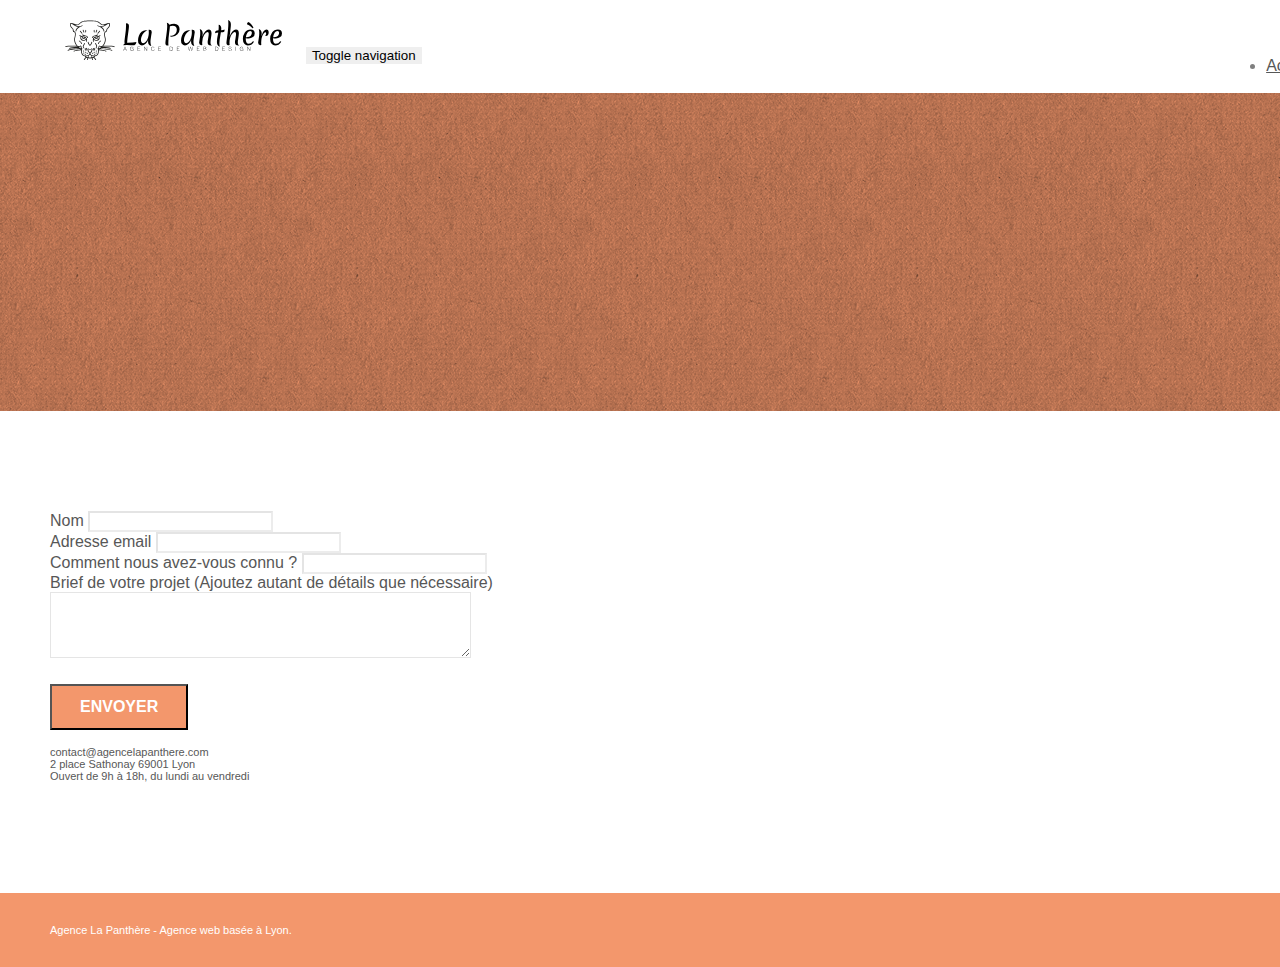
==== page2.html @ 0d0522bb "Add files via upload" ====
<!doctype html>
<html lang="Default">
<head>
    <meta charset="utf-8">
    <meta name="keywords" content="">
    <meta name="description" content="">
    <meta name="viewport" content="width=device-width, initial-scale=1.0, viewport-fit=cover">
    <link rel="shortcut icon" type="image/png" href="favicon.jpg">
    
	<link rel="stylesheet" type="text/css" href="./css/bootstrap.min.css">
	<link rel="stylesheet" type="text/css" href="style.css">
	<link rel="stylesheet" type="text/css" href="./css/font-awesome.min.css">
	<link rel="stylesheet" type="text/css" href="./css/et-line.min.css">
	
    
	<script src="./js/jquery-2.1.0.min.js"></script>
	<script src="./js/bootstrap.min.js"></script>
	<script src="./js/blocs.min.js"></script>
	<script src="./js/jqBootstrapValidation.js"></script>
	<script src="./js/formHandler.js"></script>
    <title>page2</title>

    
<!-- Analytics -->
 
<!-- Analytics END -->
    
</head>
<body>
<!-- Principal conteneur -->
<div class="page-container">
    
<!-- bloc-0 -->
<div class="bloc bgc-white l-bloc " id="bloc-0">
	<div class="container bloc-sm">
		<nav class="navbar row">
			<div class="navbar-header">
				<a class="navbar-brand" href="index.html"><img src="img/agence-la-panthere-monochrome.svg" alt="atlanta web design logo" height="40" /></a>
				<button id="nav-toggle" type="button" class="ui-navbar-toggle navbar-toggle" data-toggle="collapse" data-target=".navbar-1">
					<span class="sr-only">Toggle navigation</span><span class="icon-bar"></span><span class="icon-bar"></span><span class="icon-bar"></span>
				</button>
			</div>
			<div class="collapse navbar-collapse navbar-1 special-dropdown-nav">
				<ul class="site-navigation nav navbar-nav">
					<li>
						<a href="index.html">Accueil</a>
					</li>
					<li>
					</li>
					<li>
						<a href="page2.html">page2 &gt;</a>
					</li>
				</ul>
			</div>
		</nav>
	</div>
</div>
<!-- bloc-0 END -->

<!-- bloc-6 -->
<div class="bloc bg-dots-bg bg-repeat bgc-atomic-tangerine d-bloc bloc-bg-texture texture-paper" id="bloc-6">
	<div class="container bloc-lg">
		<div class="row">
			<div class="col-sm-12">
				<h1 class="text-center hero-bloc-text tc-white">
					Parlons web design !
				</h1>
				<p class="text-center mg-lg tc-white tight-width-whitespace">
					Nous sommes ravis que vous souhaitiez collaborer avec notre agence.<br>
					Parlez-nous de votre projet en complétant le formulaire ci-dessous.
				</p>
			</div>
		</div>
	</div>
</div>
<!-- bloc-6 END -->

<!-- bloc-7 -->
<div class="bloc bgc-white l-bloc" id="bloc-7">
	<div class="container bloc-lg">
		<div class="row">
			<div class="col-sm-6">
				<form id="form_1" novalidate success-msg="Your message has been sent." fail-msg="Sorry it seems that our mail server is not responding, Sorry for the inconvenience!">
					<div class="form-group">
						<label>
							Nom
						</label>
						<input id="name" class="form-control" required />
					</div>
					<div class="form-group">
						<label>
							Adresse email
						</label>
						<input id="email" class="form-control" type="email" required />
					</div>
					<div class="form-group">
						<label>
							Comment nous avez-vous connu ?
						</label>
						<input class="form-control" type="email" required id="input_504" />
					</div>
					<div class="form-group">
						<label>
							Brief de votre projet (Ajoutez autant de détails que nécessaire)<br>
						</label><textarea id="message" class="form-control" rows="4" cols="50" required></textarea>
					</div> 
					<button class="bloc-button btn btn-lg btn-block cta-hero btn-atomic-tangerine" type="submit">
						Envoyer
					</button>
				</form>
			</div>
			<div class="col-sm-6">
				<p>
					contact@agencelapanthere.com<br>2 place Sathonay 69001 Lyon<br>Ouvert de 9h à 18h, du lundi au vendredi<br>
				</p>
			</div>
		</div>
	</div>
</div>
<!-- bloc-7 END -->

<!-- ScrollToTop Button -->
<a class="bloc-button btn btn-d scrollToTop" onclick="scrollToTarget('1')"><span class="fa fa-chevron-up"></span></a>
<!-- ScrollToTop Button END-->


<!-- Footer - bloc-8 -->
<div class="bloc bgc-atomic-tangerine d-bloc" id="bloc-8">
	<div class="container bloc-sm">
		<div class="row">
			<div class="col-sm-12">
				<p class="text-center white">
					Agence La Panthère - Agence web basée à Lyon.<br>
				</p>
				<div class="row row-no-gutters social">
					<div class="col-sm-3">
						<div class="text-center">
							<a class="social" href="index.html"><span class="fa fa-twitter icon-md"></span></a>
						</div>
					</div>
					<div class="col-sm-3">
						<div class="text-center">
							<a class="social" href="index.html"><span class="fa fa-facebook icon-md"></span></a>
						</div>
					</div>
					<div class="col-sm-3">
						<div class="text-center">
							<a class="social" href="index.html"><span class="fa fa-dribbble icon-md"></span></a>
						</div>
					</div>
					<div class="col-sm-3">
						<div class="text-center">
							<a class="social" href="index.html"><span class="fa fa-instagram icon-md"></span></a>
						</div>
					</div>
				</div>
			</div>
		</div>
	</div>
</div>
<!-- Footer - bloc-8 END -->

</div>
<!-- Principal conteneur END -->
    

</body>
</html>
---- style.css ----
body {
    margin: 0;
    padding: 0;
    background: #FFF;
    overflow-x: hidden;
    -webkit-font-smoothing: antialiased;
    -moz-osx-font-smoothing: grayscale;
}

a,
button {
    transition: all .3s ease-in-out;
    outline: none!important;
}

a:hover {
    text-decoration: none;
    cursor: pointer;
}

#page-loading-blocs-notifaction {
    position: fixed;
    top: 0;
    bottom: 0;
    width: 100%;
    z-index: 100000;
    background: #FFFFFF url("img/pageload-spinner.gif") no-repeat center center;
}

.bloc {
    width: 100%;
    clear: both;
    background: 50% 50% no-repeat;
    padding: 0 50px;
    -webkit-background-size: cover;
    -moz-background-size: cover;
    -o-background-size: cover;
    background-size: cover;
    position: relative;
}

.bloc .container {
    padding-left: 0;
    padding-right: 0;
}

.bloc-lg {
    padding: 100px 50px;
}

.bloc-md {
    padding: 50px;
}

.bloc-sm {
    padding: 20px 50px;
}

.bg-center,
.bg-l-edge,
.bg-r-edge,
.bg-t-edge,
.bg-b-edge,
.bg-tl-edge,
.bg-bl-edge,
.bg-tr-edge,
.bg-br-edge,
.bg-repeat {
    -webkit-background-size: auto!important;
    -moz-background-size: auto!important;
    -o-background-size: auto!important;
    background-size: auto!important;
}

.bg-repeat {
    background: repeat;
}

.bg-t-edge {
    background: top no-repeat;
}

.bloc-bg-texture::before {
    content: "";
    background-size: 2px 2px;
    position: absolute;
    top: 0;
    bottom: 0;
    left: 0;
    right: 0;
}

.texture-paper::before {
    background: url("img/texture-paper.png");
    background-size: 280px 280px;
}

.b-parallax {
    background-attachment: fixed;
}

.d-bloc {
    color: rgba(255, 255, 255, .7);
}

.d-bloc button:hover {
    color: rgba(255, 255, 255, .9);
}

.d-bloc .icon-round,
.d-bloc .icon-square,
.d-bloc .icon-rounded,
.d-bloc .icon-semi-rounded-a,
.d-bloc .icon-semi-rounded-b {
    border-color: rgba(255, 255, 255, .9);
}

.d-bloc .divider-h span {
    border-color: rgba(255, 255, 255, .2);
}

.d-bloc .a-btn,
.d-bloc .navbar a,
.d-bloc .navbar-brand,
.d-bloc a .icon-sm,
.d-bloc a .icon-md,
.d-bloc a .icon-lg,
.d-bloc a .icon-xl,
.d-bloc h1 a,
.d-bloc h2 a,
.d-bloc h3 a,
.d-bloc h4 a,
.d-bloc h5 a,
.d-bloc h6 a,
.d-bloc p a {
    color: rgba(255, 255, 255, .6);
}

.d-bloc .a-btn:hover,
.d-bloc .navbar a:hover,
.d-bloc .navbar-brand:hover,
.d-bloc a:hover .icon-sm,
.d-bloc a:hover .icon-md,
.d-bloc a:hover .icon-lg,
.d-bloc a:hover .icon-xl,
.d-bloc h1 a:hover,
.d-bloc h2 a:hover,
.d-bloc h3 a:hover,
.d-bloc h4 a:hover,
.d-bloc h5 a:hover,
.d-bloc h6 a:hover,
.d-bloc p a:hover {
    color: rgba(255, 255, 255, 1);
}

.d-bloc .navbar-toggle .icon-bar {
    background: rgba(255, 255, 255, 1);
}

.d-bloc .btn-wire,
.d-bloc .btn-wire:hover {
    color: rgba(255, 255, 255, 1);
    border-color: rgba(255, 255, 255, 1);
}

.d-bloc .panel {
    color: rgba(0, 0, 0, .5);
}

.d-bloc .panel button:hover {
    color: rgba(0, 0, 0, .7);
}

.d-bloc .panel icon {
    border-color: rgba(0, 0, 0, .7);
}

.d-bloc .panel .divider-h span {
    border-color: rgba(0, 0, 0, .1);
}

.d-bloc .panel .a-btn {
    color: rgba(0, 0, 0, .6);
}

.d-bloc .panel .a-btn:hover {
    color: rgba(0, 0, 0, 1);
}

.d-bloc .panel .btn-wire,
.d-bloc .panel .btn-wire:hover {
    color: rgba(0, 0, 0, .7);
    border-color: rgba(0, 0, 0, .3);
}

.d-bloc .panel,
.l-bloc {
    color: rgba(0, 0, 0, .5);
}

.d-bloc .panel button:hover,
.l-bloc button:hover {
    color: rgba(0, 0, 0, .7);
}

.l-bloc .icon-round,
.l-bloc .icon-square,
.l-bloc .icon-rounded,
.l-bloc .icon-semi-rounded-a,
.l-bloc .icon-semi-rounded-b {
    border-color: rgba(0, 0, 0, .7);
}

.d-bloc .panel .divider-h span,
.l-bloc .divider-h span {
    border-color: rgba(0, 0, 0, .1);
}

.d-bloc .panel .a-btn,
.l-bloc .a-btn,
.l-bloc .navbar a,
.l-bloc .navbar-brand,
.l-bloc a .icon-sm,
.l-bloc a .icon-md,
.l-bloc a .icon-lg,
.l-bloc a .icon-xl,
.l-bloc h1 a,
.l-bloc h2 a,
.l-bloc h3 a,
.l-bloc h4 a,
.l-bloc h5 a,
.l-bloc h6 a,
.l-bloc p a {
    color: rgba(0, 0, 0, .6);
}

.d-bloc .panel .a-btn:hover,
.l-bloc .a-btn:hover,
.l-bloc .navbar a:hover,
.l-bloc .navbar-brand:hover,
.l-bloc a:hover .icon-sm,
.l-bloc a:hover .icon-md,
.l-bloc a:hover .icon-lg,
.l-bloc a:hover .icon-xl,
.l-bloc h1 a:hover,
.l-bloc h2 a:hover,
.l-bloc h3 a:hover,
.l-bloc h4 a:hover,
.l-bloc h5 a:hover,
.l-bloc h6 a:hover,
.l-bloc p a:hover {
    color: rgba(0, 0, 0, 1);
}

.l-bloc .navbar-toggle .icon-bar {
    color: rgba(0, 0, 0, .6);
}

.d-bloc .panel .btn-wire,
.d-bloc .panel .btn-wire:hover,
.l-bloc .btn-wire,
.l-bloc .btn-wire:hover {
    color: rgba(0, 0, 0, .7);
    border-color: rgba(0, 0, 0, .3);
}

.voffset {
    margin-top: 30px;
}

.voffset-lg {
    margin-top: 80px;
}

.row-no-gutters {
    margin-right: 0;
    margin-left: 0;
}

.row.row-no-gutters > [class^="col-"],
.row.row-no-gutters > [class*=" col-"] {
    padding-right: 0;
    padding-left: 0;
}

#bloc-1-hero h1 {
    font-size: 32px;
}

.navbar {
    margin-bottom: 0;
    z-index: 1;
}

.navbar-brand {
    height: auto;
    padding: 3px 15px;
    font-size: 25px;
    font-weight: normal;
    font-weight: 600;
    line-height: 44px;
}

.navbar-brand img {
    max-height: 200px;
    margin: 0 5px 0 0;
    display: inline;
}

.navbar-brand img[src$=svg] {
    min-width: 100px;
}

.nav-center .navbar-brand img {
    margin: 0;
}

.navbar .nav {
    padding-top: 2px;
    margin-right: -16px;
    float: right;
    z-index: 1;
}

.nav > li {
    float: left;
    margin-top: 4px;
    font-size: 16px;
}

.navbar-nav .open .dropdown-menu > li > a {
    text-align: inherit;
}

.nav > li a:hover,
.nav > li a:focus {
    background: transparent;
}

.navbar-toggle {
    margin: 10px 10px 0 0;
    border: 0px;
}

.navbar-toggle:hover {
    background: transparent!important;
}

.navbar-toggle .icon-bar {
    background-color: rgba(0, 0, 0, .5);
    width: 26px;
}

.nav-invert .navbar .nav {
    float: left;
}

.nav-invert .navbar-header,
.nav-invert .navbar-brand {
    float: right;
    position: relative;
    z-index: 2;
}

@media (min-width: 768px) {
    .site-navigation {
        position: absolute;
        top: 50%;
        right: 20px;
        transform: translate(0, -50%);
        -webkit-transform: translateY(-50%);
    }
    .nav > li .dropdown-menu a,
    .nav > li .dropdown-menu a:hover {
        color: #484848;
    }
    .nav-invert .site-navigation {
        left: 0;
        right: 0;
    }
    .nav-center {
        text-align: center;
    }
    .nav-center .navbar-header {
        width: 100%;
    }
    .nav-center .navbar-header,
    .nav-center .navbar-brand,
    .nav-center .nav > li {
        float: none;
        display: inline-block;
    }
    .nav-center .site-navigation {
        position: relative;
        width: 100%;
        right: 0;
        margin-right: 0px;
        margin-top: 20px;
    }
    .nav-center.mini-nav .navbar-toggle {
        float: none;
        margin: 10px auto 0;
    }
}

.nav > li > .dropdown a {
    background: none!important;
    display: block;
    padding: 14px 15px;
}

nav .caret {
    margin: 0 5px;
}

.dropdown-menu .dropdown-menu {
    top: -8px;
    left: 100%;
}

.dropdown-menu .dropmenu-flow-right {
    top: 100%;
    left: 0;
    margin-left: -1px;
    border-top-left-radius: 0;
    border-top-right-radius: 0;
}

.dropdown-menu .dropdown span {
    border: 4px solid black;
    border-top-color: transparent;
    border-right-color: transparent;
    border-bottom-color: transparent;
    margin: 6px -5px 0 0!important;
    float: right;
}

.mg-md {
    margin-top: 10px;
    margin-bottom: 20px;
}

.mg-lg {
    margin-top: 10px;
    margin-bottom: 40px;
}

.btn {
    margin: 0 5px 5px 0;
}

.btn.pull-right {
    margin: 0 0 5px 5px;
}

.btn-d,
.btn-d:hover,
.btn-d:focus {
    color: #FFF;
    background: rgba(0, 0, 0, .3);
}

button {
    outline: none!important;
}

.btn-rd {
    border-radius: 40px;
}

.btn-clean {
    border: 1px solid rgba(0, 0, 0, .08);
    border-bottom-color: rgba(0, 0, 0, .1);
    text-shadow: 0 1px 0 rgba(0, 0, 1, .1);
    box-shadow: 0 1px 3px rgba(0, 0, 1, .25), inset 0 1px 0 0 rgba(255, 255, 255, .15);
}

.icon-md {
    font-size: 30px!important;
}

.icon-lg {
    font-size: 60px!important;
}

.sm-shadow {
    text-shadow: 0 1px 2px rgba(0, 0, 0, .3);
}

.panel-sq,
.panel-sq .panel-heading,
.panel-sq .panel-footer {
    border-radius: 0;
}

.panel-rd {
    border-radius: 30px;
}

.panel-rd .panel-heading {
    border-radius: 29px 29px 0 0;
}

.panel-rd .panel-footer {
    border-radius: 0 0 29px 29px;
}

.form-control {
    border-color: rgba(0, 0, 0, .1);
    box-shadow: none;
}

.scrollToTop {
    width: 40px;
    height: 40px;
    position: fixed;
    bottom: 20px;
    right: 20px;
    opacity: 0;
    z-index: 500;
    transition: all .3s ease-in-out;
}

.scrollToTop span {
    margin-top: 6px;
}

.showScrollTop {
    font-size: 14px;
    opacity: 1;
}

a[data-lightbox] {
    position: relative;
    display: block;
    text-align: center;
}

a[data-lightbox]:hover::before {
    content: "+";
    font-family: "HelveticaNeue-Light", "Helvetica Neue Light", "Helvetica Neue", Helvetica, Arial;
    font-size: 32px;
    width: 50px;
    height: 50px;
    margin-left: -25px;
    border-radius: 50%;
    background: rgba(0, 0, 0, .6);
    color: #FFF;
    font-weight: 100;
    z-index: 1;
    position: absolute;
    top: 50%;
    transform: translateY(-50%);
    -webkit-transform: translateY(-50%);
}

a[data-lightbox]:hover img {
    opacity: 0.6;
    -webkit-animation-fill-mode: none;
    animation-fill-mode: none;
}

#lightbox-modal {
    display: flex;
    align-items: center;
}

#lightbox-modal .modal-dialog {
    width: 90%;
    max-width: 900px;
    margin: 0 auto 0;
}

#lightbox-modal .modal-dialog img {
    max-height: 90vh;
    margin: 0 auto;
}

.lightbox-caption {
    padding: 20px;
    color: #FFF;
    background: rgba(0, 0, 0, .5);
    position: absolute;
    left: 15px;
    right: 15px;
    bottom: 5px;
}

.close-lightbox {
    color: #FFF;
    font-size: 30px;
    position: absolute;
    top: 20px;
    right: 20px;
    z-index: 20;
    background: rgba(0, 0, 0, .5);
    border: none;
    line-height: 30px;
    padding: 0 9px 5px;
    opacity: 0.3;
}

.close-lightbox:hover,
.next-lightbox:hover,
.prev-lightbox:hover {
    opacity: 1.0;
    color: #FFF;
}

.next-lightbox,
.prev-lightbox {
    font-size: 20px;
    color: rgba(255, 255, 255, .9);
    background: rgba(0, 0, 0, .5);
    transition: all .2s ease-in-out;
    position: absolute;
    top: 45%;
    z-index: 1;
    opacity: 0.4;
}

.next-lightbox {
    padding: 6px 8px 1px 13px;
    right: 25px;
}

.prev-lightbox {
    padding: 6px 13px 1px 10px;
    left: 25px;
}

.snapshot-lb .modal-body {
    padding-bottom: 45px;
}

.snapshot-lb .lightbox-caption {
    padding: 0;
    color: rgba(0, 0, 0, .5);
    background: none;
}

h1,
h2,
h3,
h4,
h5,
h6,
p,
label,
.btn,
a {
    font-family: "helvetica";
    font-weight: 400;
    color: #575757!important;
}

.container {
    max-width: 1000px;
}

.hero-bloc-text {
    font-size: 38px;
}

.hero-bloc-text-sub {
    font-size: 36px;
}

.statement-bloc-text {
    line-height: 26px;
    font-style: italic;
    font-size: 20px;
    text-align: center;
    font-weight: lighter;
    max-width: 520px;
    margin: auto auto auto auto;
}

p {
    font-size: 11px;
}

.tight-width-whitespace {
    max-width: 600px;
    margin: auto auto auto auto;
}

.h1 {
    font-size: 20px;
    font-family: "Open Sans";
}

.cta-hero {
    margin-top: 22px;
    color: #FFFFFF!important;
    text-transform: uppercase;
    padding: 12px 28px 12px 28px;
    font-size: 16px;
    font-weight: 700;
}

.social {
    max-width: 400px;
    margin: auto auto auto auto;
}

h2 {
    font-size: 22px;
    line-height: 1.4em;
}

h3 {
    font-size: 15px;
    text-transform: uppercase;
    font-weight: 700;
    color: #333333!important;
}

.med-width-whitespace {
    max-width: 800px;
    margin: auto auto auto auto;
    box-shadow: 0px 0px 0px #000000;
}

h1 {
    color: #333333!important;
}

h4 {
    color: #333333!important;
}

.icons {
    margin-bottom: 14px;
    margin-top: 24px;
}

.white {
    color: #FFFFFF!important;
}

.portfolio-thumb {
    margin-bottom: 24px;
}

.portfolio-row {
    margin-bottom: 44px;
    margin-top: 50px;
}

.avatar {
    box-shadow: 0px 4px 9px rgba(0, 0, 0, 0.3);
}

.black-background {
    background-color: rgba(165, 147, 99, 0.7);
    padding: 40px 40px 40px 40px;
}

.bold-link {
    font-weight: 900;
    text-decoration: underline!important;
}

.bgc-white {
    background-color: #FFFFFF;
}

.bgc-dark-slate-blue {
    background-color: #364577;
}

.bgc-atomic-tangerine {
    background-color: #F3976C;
}

.tc-white {
    color: #F3976C!important;
}

.btn-atomic-tangerine {
    background: #F3976C;
    color: #FFFFFF!important;
}

.btn-atomic-tangerine:hover {
    background: #c27956!important;
    color: #FFFFFF!important;
}

.ltc-white {
    color: #FFFFFF!important;
}

.ltc-white:hover {
    color: #cccccc!important;
}

.ltc-atomic-tangerine {
    color: #F3976C!important;
}

.ltc-atomic-tangerine:hover {
    color: #c27956!important;
}

.icon-dark-slate-blue {
    color: #364577!important;
    border-color: #364577!important;
}

.bg-dots-bg {
    background-image: url("img/dots-bg.png");
}

.bg-lines-h2-bg {
    background-image: url("img/lines-h2-bg.png");
}

.bg-banniere {
    background-image: url("img/agence-la-panthere.jpg");
}

.bg-presentation {
    background-image: url("img/image-de-presentation.bmp");
}

@media (max-width: 1024px) {
    .bloc {
        padding-left: 20px;
        padding-right: 20px;
    }
    .bloc.full-width-bloc,
    .bloc-tile-2.full-width-bloc .container,
    .bloc-tile-3.full-width-bloc .container,
    .bloc-tile-4.full-width-bloc .container {
        padding-left: 0;
        padding-right: 0;
    }
}

@media (max-width: 992px) and (min-width: 768px) {
    .navbar .nav {
        max-width: 80%
    }
    .nav-center.navbar .nav {
        max-width: 100%
    }
}

@media only screen and (min-device-width: 768px) and (max-device-width: 1024px) and (orientation: landscape) {
    .b-parallax {
        background-attachment: scroll;
    }
}

@media only screen and (min-device-width: 1024px) and (max-device-width: 1366px) and (-webkit-min-device-pixel-ratio: 1.5) {
    .b-parallax {
        background-attachment: scroll;
    }
}

@media (max-width: 991px) {
    .container {
        width: 100%;
    }
    .b-parallax {
        background-attachment: scroll;
    }
    .page-container,
    #hero-bloc {
        overflow-x: hidden;
        position: relative;
    }
    .bloc {
        padding-left: constant(safe-area-inset-left);
        padding-right: constant(safe-area-inset-right);
    }
    .bloc-group,
    .bloc-group .bloc {
        display: block;
        width: 100%;
    }
    .bloc-fill-screen .fill-bloc-top-edge,
    .bloc-fill-screen .fill-bloc-bottom-edge {
        padding: 0 20px;
        padding-left: constant(safe-area-inset-left);
        padding-right: constant(safe-area-inset-right);
    }
}

@media (max-width: 767px) {
    .page-container {
        overflow-x: hidden;
        position: relative;
    }
    h1,
    h2,
    h3,
    h4,
    h5,
    h6,
    p,
    #disqus_thread {
        padding-left: 10px!important;
        padding-right: 10px!important;
    }
    .b-parallax {
        background-attachment: scroll;
    }
    .navbar .nav {
        padding-top: 0;
        border-top: 1px solid rgba(0, 0, 0, .2);
        float: none!important;
    }
    .navbar.row {
        margin-left: 0;
        margin-right: 0;
    }
    .site-navigation {
        position: inherit;
        transform: none;
        -webkit-transform: none;
        -ms-transform: none;
    }
    .nav > li {
        margin-top: 0;
        border-bottom: 1px solid rgba(0, 0, 0, .1);
        background: rgba(0, 0, 0, .05);
        text-align: left;
        padding-left: 15px;
        width: 100%;
    }
    .nav > li:hover {
        background: rgba(0, 0, 0, .08);
    }
    .dropdown .dropdown a .caret {
        float: none;
        margin: 5px 0 0 10px!important;
        border: 4px solid black;
        border-bottom-color: transparent;
        border-right-color: transparent;
        border-left-color: transparent;
    }
    #hero-bloc .navbar .nav {
        background: rgba(0, 0, 0, .8);
    }
    #hero-bloc .navbar .nav a {
        color: rgba(255, 255, 255, .6);
    }
    .hero {
        padding: 50px 0;
    }
    .hero-nav {
        left: -1px;
        right: -1px;
    }
    .navbar-collapse {
        padding: 0;
        overflow-x: hidden;
        -webkit-box-shadow: none;
        box-shadow: none;
    }
    .navbar-brand img {
        max-height: 40px;
        width: auto;
    }
    .nav-invert .navbar-header {
        float: none;
        width: 100%;
    }
    .nav-invert .navbar-toggle {
        float: left;
        margin-left: 10px;
    }
    .bloc {
        padding-left: 0;
        padding-right: 0;
    }
    .bloc-xxl,
    .bloc-xl,
    .bloc-lg {
        padding: 40px 0;
    }
    .bloc-sm,
    .bloc-md {
        padding-left: 0;
        padding-right: 0;
    }
    .bloc-tile-2 .container,
    .bloc-tile-3 .container,
    .bloc-tile-4 .container,
    .bloc-fill-screen .fill-bloc-top-edge,
    .bloc-fill-screen .fill-bloc-bottom-edge {
        padding-left: 0;
        padding-right: 0;
    }
    .a-block {
        padding: 0 10px;
    }
    .btn-dwn {
        display: none;
    }
    .voffset {
        margin-top: 5px;
    }
    .voffset-md {
        margin-top: 20px;
    }
    .voffset-lg {
        margin-top: 30px;
    }
    form {
        padding: 5px;
    }
    .close-lightbox {
        display: inline-block;
    }
    .blocsapp-device-iphone5 {
        background-size: 216px 425px;
        padding-top: 60px;
        width: 216px;
        height: 425px;
    }
    .blocsapp-device-iphone5 img {
        width: 180px;
        height: 320px;
    }
}

@media (max-width: 400px) {
    .bloc {
        padding-left: 0;
        padding-right: 0;
    }
}

@media (max-width: 767px) {
    .bloc-mob-center-text {
        text-align: center;
    }
}
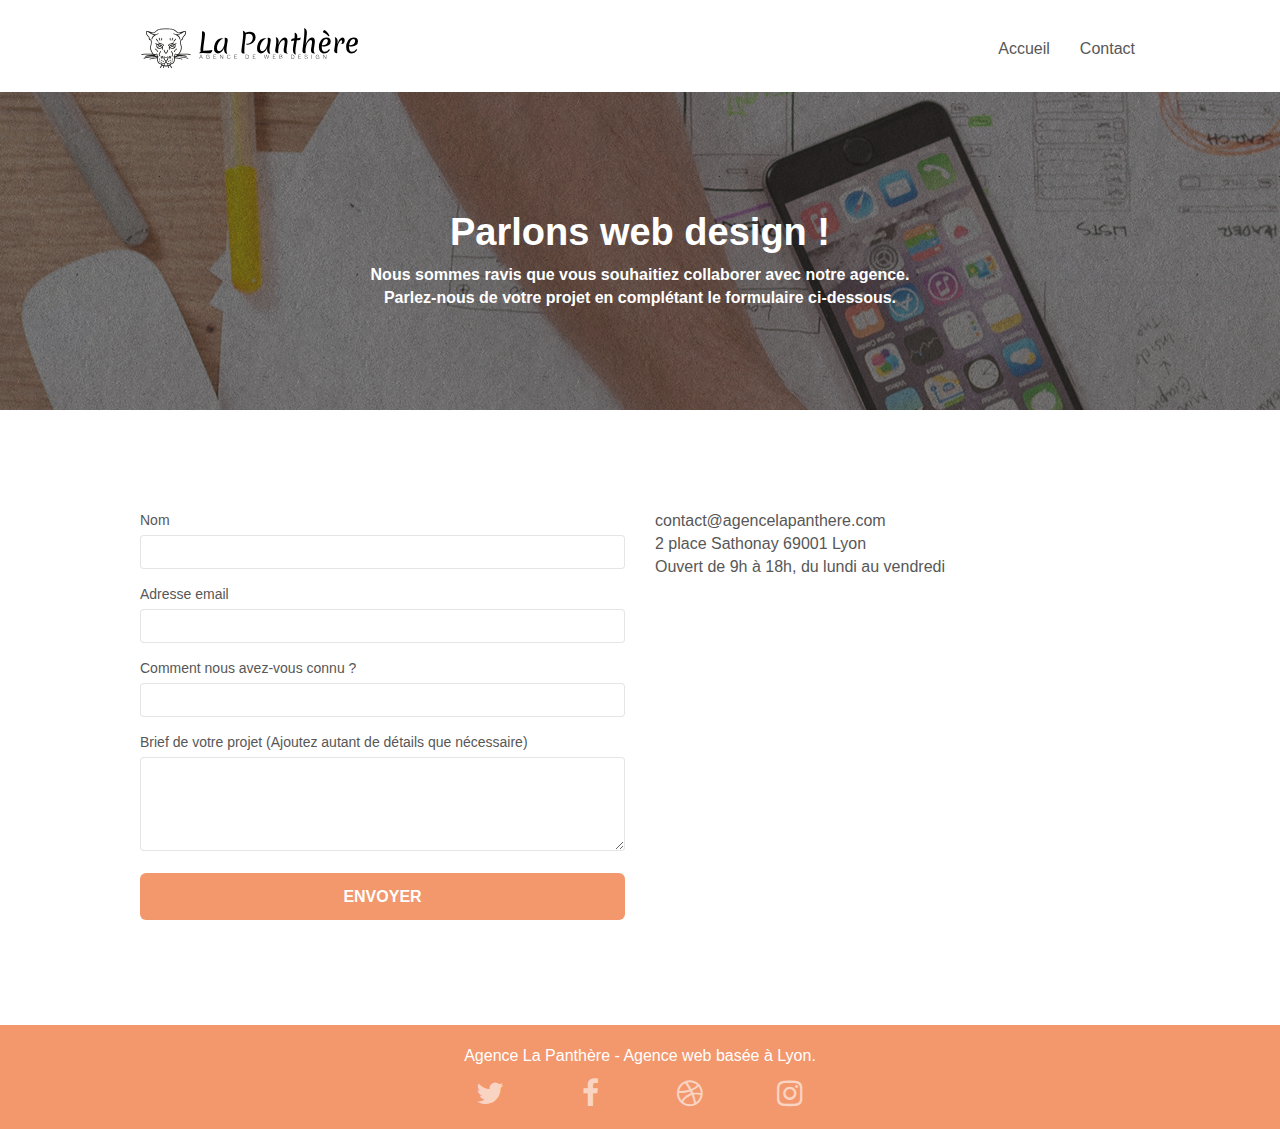
==== commit f7d089f7: "Add files via upload" ====
--- a/page2.html
+++ b/page2.html
@@ -1,16 +1,17 @@
 <!doctype html>
-<html lang="Default">
+<html lang="fr">
 <head>
     <meta charset="utf-8">
     <meta name="keywords" content="">
-    <meta name="description" content="">
+    <meta name="description" content="Page de contact du site de La Panthère, agence de Web Design">
     <meta name="viewport" content="width=device-width, initial-scale=1.0, viewport-fit=cover">
+	<meta name="robots" content="nofollow" />
     <link rel="shortcut icon" type="image/png" href="favicon.jpg">
     
-	<link rel="stylesheet" type="text/css" href="./css/bootstrap.min.css">
+	<link rel="stylesheet" type="text/css" href="./css/bootstrap.css">
 	<link rel="stylesheet" type="text/css" href="style.css">
-	<link rel="stylesheet" type="text/css" href="./css/font-awesome.min.css">
-	<link rel="stylesheet" type="text/css" href="./css/et-line.min.css">
+	<link rel="stylesheet" type="text/css" href="./css/font-awesome.css">
+	<link rel="stylesheet" type="text/css" href="./css/et-line.css">
 	
     
 	<script src="./js/jquery-2.1.0.min.js"></script>
@@ -18,7 +19,7 @@
 	<script src="./js/blocs.min.js"></script>
 	<script src="./js/jqBootstrapValidation.js"></script>
 	<script src="./js/formHandler.js"></script>
-    <title>page2</title>
+    <title>Contact</title>
 
     
 <!-- Analytics -->
@@ -33,9 +34,10 @@
 <!-- bloc-0 -->
 <div class="bloc bgc-white l-bloc " id="bloc-0">
 	<div class="container bloc-sm">
+
 		<nav class="navbar row">
 			<div class="navbar-header">
-				<a class="navbar-brand" href="index.html"><img src="img/agence-la-panthere-monochrome.svg" alt="atlanta web design logo" height="40" /></a>
+				<a class="navbar-brand" href="index.html"><img src="img/agence-la-panthere-monochrome.svg" alt="paris web design logo agence web meilleure agence" height="40" /></a>
 				<button id="nav-toggle" type="button" class="ui-navbar-toggle navbar-toggle" data-toggle="collapse" data-target=".navbar-1">
 					<span class="sr-only">Toggle navigation</span><span class="icon-bar"></span><span class="icon-bar"></span><span class="icon-bar"></span>
 				</button>
@@ -46,9 +48,7 @@
 						<a href="index.html">Accueil</a>
 					</li>
 					<li>
-					</li>
-					<li>
-						<a href="page2.html">page2 &gt;</a>
+						<a href="page2.html">Contact</a>
 					</li>
 				</ul>
 			</div>
@@ -58,7 +58,7 @@
 <!-- bloc-0 END -->
 
 <!-- bloc-6 -->
-<div class="bloc bg-dots-bg bg-repeat bgc-atomic-tangerine d-bloc bloc-bg-texture texture-paper" id="bloc-6">
+<div class="bloc bg-dots-bg bg-repeat bgc-atomic-tangerine d-bloc bloc-bg-texture texture-paper bg-banniere" id="bloc-6">
 	<div class="container bloc-lg">
 		<div class="row">
 			<div class="col-sm-12">
--- a/style.css
+++ b/style.css
@@ -37,6 +37,7 @@
     -o-background-size: cover;
     background-size: cover;
     position: relative;
+    align-items: center;
 }
 
 .bloc .container {
@@ -677,12 +678,12 @@
 }
 
 p {
-    font-size: 11px;
+    font-size: 16px;
 }
 
 .tight-width-whitespace {
     max-width: 600px;
-    margin: auto auto auto auto;
+    margin: auto;
 }
 
 .h1 {
@@ -775,7 +776,8 @@
 }
 
 .tc-white {
-    color: #F3976C!important;
+    color: #FFF!important;
+    font-weight: 600;
 }
 
 .btn-atomic-tangerine {
@@ -822,7 +824,7 @@
 }
 
 .bg-presentation {
-    background-image: url("img/image-de-presentation.bmp");
+    background-image: url("img/image-de-presentation.jpg");
 }
 
 @media (max-width: 1024px) {
--- a/css/et-line.css
+++ b/css/et-line.css
@@ -0,0 +1,519 @@
+@font-face {
+    font-family: et-line;
+    src: url(../fonts/et-line.eot);
+    src: url(../fonts/et-line.eot?#iefix) format('embedded-opentype'), url(../fonts/et-line.woff) format('woff'), url(../fonts/et-line.ttf) format('truetype'), url(../fonts/et-line.svg#et-line) format('svg');
+    font-weight: 400;
+    font-style: normal
+}
+
+.et-icon-adjustments,
+.et-icon-alarmclock,
+.et-icon-anchor,
+.et-icon-aperture,
+.et-icon-attachment,
+.et-icon-bargraph,
+.et-icon-basket,
+.et-icon-beaker,
+.et-icon-bike,
+.et-icon-book-open,
+.et-icon-briefcase,
+.et-icon-browser,
+.et-icon-calendar,
+.et-icon-camera,
+.et-icon-caution,
+.et-icon-chat,
+.et-icon-circle-compass,
+.et-icon-clipboard,
+.et-icon-clock,
+.et-icon-cloud,
+.et-icon-compass,
+.et-icon-desktop,
+.et-icon-dial,
+.et-icon-document,
+.et-icon-documents,
+.et-icon-download,
+.et-icon-dribbble,
+.et-icon-edit,
+.et-icon-envelope,
+.et-icon-expand,
+.et-icon-facebook,
+.et-icon-flag,
+.et-icon-focus,
+.et-icon-gears,
+.et-icon-genius,
+.et-icon-gift,
+.et-icon-global,
+.et-icon-globe,
+.et-icon-googleplus,
+.et-icon-grid,
+.et-icon-happy,
+.et-icon-hazardous,
+.et-icon-heart,
+.et-icon-hotairballoon,
+.et-icon-hourglass,
+.et-icon-key,
+.et-icon-laptop,
+.et-icon-layers,
+.et-icon-lifesaver,
+.et-icon-lightbulb,
+.et-icon-linegraph,
+.et-icon-linkedin,
+.et-icon-lock,
+.et-icon-magnifying-glass,
+.et-icon-map,
+.et-icon-map-pin,
+.et-icon-megaphone,
+.et-icon-mic,
+.et-icon-mobile,
+.et-icon-newspaper,
+.et-icon-notebook,
+.et-icon-paintbrush,
+.et-icon-paperclip,
+.et-icon-pencil,
+.et-icon-phone,
+.et-icon-picture,
+.et-icon-pictures,
+.et-icon-piechart,
+.et-icon-presentation,
+.et-icon-pricetags,
+.et-icon-printer,
+.et-icon-profile-female,
+.et-icon-profile-male,
+.et-icon-puzzle,
+.et-icon-quote,
+.et-icon-recycle,
+.et-icon-refresh,
+.et-icon-ribbon,
+.et-icon-rss,
+.et-icon-sad,
+.et-icon-scissors,
+.et-icon-scope,
+.et-icon-search,
+.et-icon-shield,
+.et-icon-speedometer,
+.et-icon-strategy,
+.et-icon-streetsign,
+.et-icon-tablet,
+.et-icon-target,
+.et-icon-telescope,
+.et-icon-toolbox,
+.et-icon-tools,
+.et-icon-tools-2,
+.et-icon-trophy,
+.et-icon-tumblr,
+.et-icon-twitter,
+.et-icon-upload,
+.et-icon-video,
+.et-icon-wallet,
+.et-icon-wine {
+    font-family: et-line;
+    speak: none;
+    font-style: normal;
+    font-weight: 400;
+    font-variant: normal;
+    text-transform: none;
+    line-height: 1;
+    -webkit-font-smoothing: antialiased;
+    -moz-osx-font-smoothing: grayscale;
+    display: inline-block
+}
+
+.et-icon-mobile:before {
+    content: "\e000"
+}
+
+.et-icon-laptop:before {
+    content: "\e001"
+}
+
+.et-icon-desktop:before {
+    content: "\e002"
+}
+
+.et-icon-tablet:before {
+    content: "\e003"
+}
+
+.et-icon-phone:before {
+    content: "\e004"
+}
+
+.et-icon-document:before {
+    content: "\e005"
+}
+
+.et-icon-documents:before {
+    content: "\e006"
+}
+
+.et-icon-search:before {
+    content: "\e007"
+}
+
+.et-icon-clipboard:before {
+    content: "\e008"
+}
+
+.et-icon-newspaper:before {
+    content: "\e009"
+}
+
+.et-icon-notebook:before {
+    content: "\e00a"
+}
+
+.et-icon-book-open:before {
+    content: "\e00b"
+}
+
+.et-icon-browser:before {
+    content: "\e00c"
+}
+
+.et-icon-calendar:before {
+    content: "\e00d"
+}
+
+.et-icon-presentation:before {
+    content: "\e00e"
+}
+
+.et-icon-picture:before {
+    content: "\e00f"
+}
+
+.et-icon-pictures:before {
+    content: "\e010"
+}
+
+.et-icon-video:before {
+    content: "\e011"
+}
+
+.et-icon-camera:before {
+    content: "\e012"
+}
+
+.et-icon-printer:before {
+    content: "\e013"
+}
+
+.et-icon-toolbox:before {
+    content: "\e014"
+}
+
+.et-icon-briefcase:before {
+    content: "\e015"
+}
+
+.et-icon-wallet:before {
+    content: "\e016"
+}
+
+.et-icon-gift:before {
+    content: "\e017"
+}
+
+.et-icon-bargraph:before {
+    content: "\e018"
+}
+
+.et-icon-grid:before {
+    content: "\e019"
+}
+
+.et-icon-expand:before {
+    content: "\e01a"
+}
+
+.et-icon-focus:before {
+    content: "\e01b"
+}
+
+.et-icon-edit:before {
+    content: "\e01c"
+}
+
+.et-icon-adjustments:before {
+    content: "\e01d"
+}
+
+.et-icon-ribbon:before {
+    content: "\e01e"
+}
+
+.et-icon-hourglass:before {
+    content: "\e01f"
+}
+
+.et-icon-lock:before {
+    content: "\e020"
+}
+
+.et-icon-megaphone:before {
+    content: "\e021"
+}
+
+.et-icon-shield:before {
+    content: "\e022"
+}
+
+.et-icon-trophy:before {
+    content: "\e023"
+}
+
+.et-icon-flag:before {
+    content: "\e024"
+}
+
+.et-icon-map:before {
+    content: "\e025"
+}
+
+.et-icon-puzzle:before {
+    content: "\e026"
+}
+
+.et-icon-basket:before {
+    content: "\e027"
+}
+
+.et-icon-envelope:before {
+    content: "\e028"
+}
+
+.et-icon-streetsign:before {
+    content: "\e029"
+}
+
+.et-icon-telescope:before {
+    content: "\e02a"
+}
+
+.et-icon-gears:before {
+    content: "\e02b"
+}
+
+.et-icon-key:before {
+    content: "\e02c"
+}
+
+.et-icon-paperclip:before {
+    content: "\e02d"
+}
+
+.et-icon-attachment:before {
+    content: "\e02e"
+}
+
+.et-icon-pricetags:before {
+    content: "\e02f"
+}
+
+.et-icon-lightbulb:before {
+    content: "\e030"
+}
+
+.et-icon-layers:before {
+    content: "\e031"
+}
+
+.et-icon-pencil:before {
+    content: "\e032"
+}
+
+.et-icon-tools:before {
+    content: "\e033"
+}
+
+.et-icon-tools-2:before {
+    content: "\e034"
+}
+
+.et-icon-scissors:before {
+    content: "\e035"
+}
+
+.et-icon-paintbrush:before {
+    content: "\e036"
+}
+
+.et-icon-magnifying-glass:before {
+    content: "\e037"
+}
+
+.et-icon-circle-compass:before {
+    content: "\e038"
+}
+
+.et-icon-linegraph:before {
+    content: "\e039"
+}
+
+.et-icon-mic:before {
+    content: "\e03a"
+}
+
+.et-icon-strategy:before {
+    content: "\e03b"
+}
+
+.et-icon-beaker:before {
+    content: "\e03c"
+}
+
+.et-icon-caution:before {
+    content: "\e03d"
+}
+
+.et-icon-recycle:before {
+    content: "\e03e"
+}
+
+.et-icon-anchor:before {
+    content: "\e03f"
+}
+
+.et-icon-profile-male:before {
+    content: "\e040"
+}
+
+.et-icon-profile-female:before {
+    content: "\e041"
+}
+
+.et-icon-bike:before {
+    content: "\e042"
+}
+
+.et-icon-wine:before {
+    content: "\e043"
+}
+
+.et-icon-hotairballoon:before {
+    content: "\e044"
+}
+
+.et-icon-globe:before {
+    content: "\e045"
+}
+
+.et-icon-genius:before {
+    content: "\e046"
+}
+
+.et-icon-map-pin:before {
+    content: "\e047"
+}
+
+.et-icon-dial:before {
+    content: "\e048"
+}
+
+.et-icon-chat:before {
+    content: "\e049"
+}
+
+.et-icon-heart:before {
+    content: "\e04a"
+}
+
+.et-icon-cloud:before {
+    content: "\e04b"
+}
+
+.et-icon-upload:before {
+    content: "\e04c"
+}
+
+.et-icon-download:before {
+    content: "\e04d"
+}
+
+.et-icon-target:before {
+    content: "\e04e"
+}
+
+.et-icon-hazardous:before {
+    content: "\e04f"
+}
+
+.et-icon-piechart:before {
+    content: "\e050"
+}
+
+.et-icon-speedometer:before {
+    content: "\e051"
+}
+
+.et-icon-global:before {
+    content: "\e052"
+}
+
+.et-icon-compass:before {
+    content: "\e053"
+}
+
+.et-icon-lifesaver:before {
+    content: "\e054"
+}
+
+.et-icon-clock:before {
+    content: "\e055"
+}
+
+.et-icon-aperture:before {
+    content: "\e056"
+}
+
+.et-icon-quote:before {
+    content: "\e057"
+}
+
+.et-icon-scope:before {
+    content: "\e058"
+}
+
+.et-icon-alarmclock:before {
+    content: "\e059"
+}
+
+.et-icon-refresh:before {
+    content: "\e05a"
+}
+
+.et-icon-happy:before {
+    content: "\e05b"
+}
+
+.et-icon-sad:before {
+    content: "\e05c"
+}
+
+.et-icon-facebook:before {
+    content: "\e05d"
+}
+
+.et-icon-twitter:before {
+    content: "\e05e"
+}
+
+.et-icon-googleplus:before {
+    content: "\e05f"
+}
+
+.et-icon-rss:before {
+    content: "\e060"
+}
+
+.et-icon-tumblr:before {
+    content: "\e061"
+}
+
+.et-icon-linkedin:before {
+    content: "\e062"
+}
+
+.et-icon-dribbble:before {
+    content: "\e063"
+}